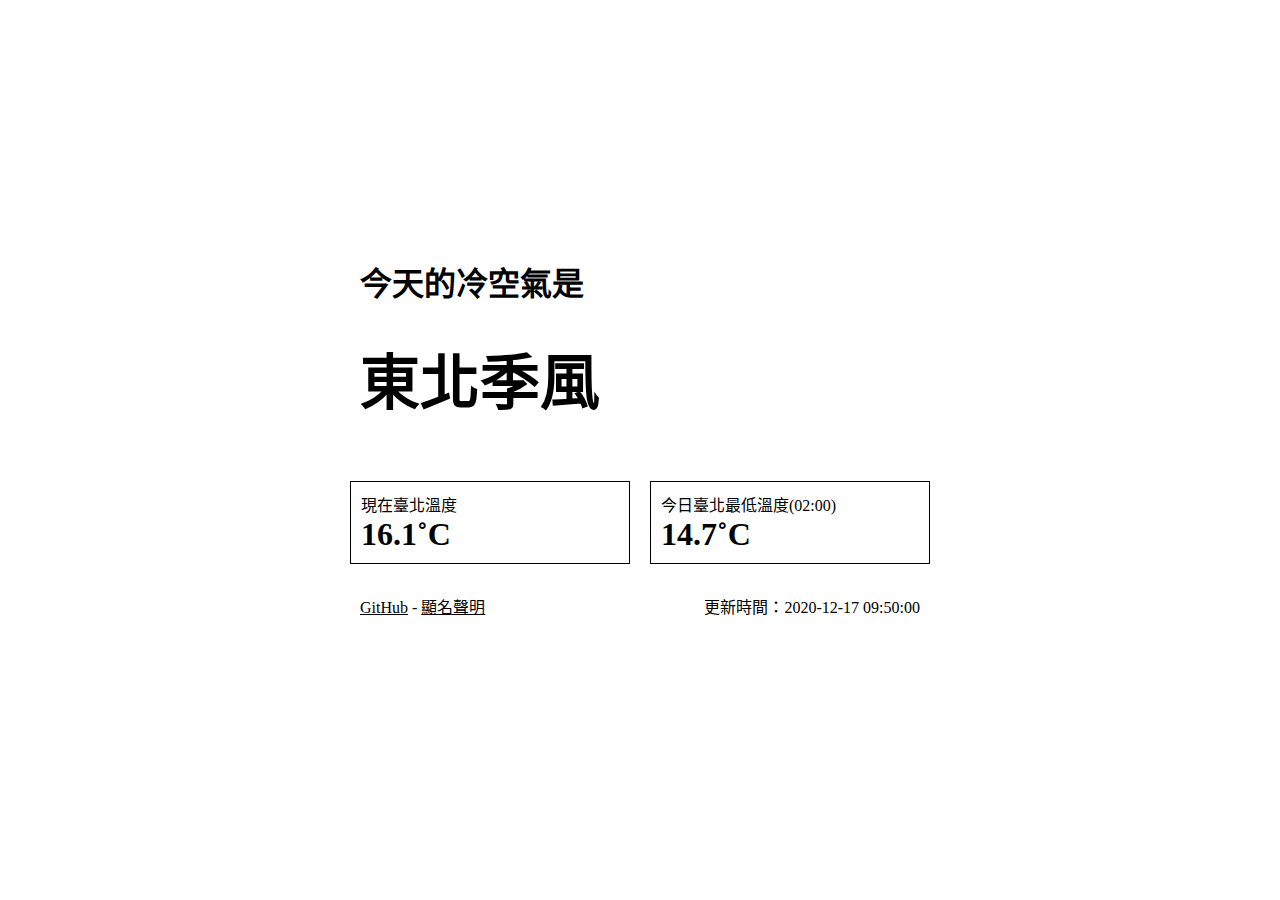
==== index.html @ 5db8e664 "deploy: 30b29ac4075a562ea4a713000a35d78866d34e83" ====
<!DOCTYPE html>
<html lang="zh-tw">
<head>
    <title>今天的冷空氣是？</title>
    <meta charset="utf-8">
    <meta name="viewport" content="width=device-width, initial-scale=1">
    <meta name="description" content="看看今天的冷空氣強度多強">
    <link rel="stylesheet" href="style.css">
</head>
<body>
    <div class="content">
        <div class="result">
            <h1 id="result-1">今天的冷空氣是</h1>
            <h2 id="result-2">東北季風</h2>
        </div>
        <div class="temp">
            <div class="temp-item">
                <span class="temp-title">現在臺北溫度</span>
                <span class="temp-text" id="current-temp">16.1</span>
            </div>
            <div class="temp-item">
                <span class="temp-title">今日臺北最低溫度<span id="min-temp-time">02:00</span></span>
                <span class="temp-text" id="min-temp">14.7</span>
            </div>
        </div>
        <div class="footer">
            <div class="footer-item">
                <a href="https://github.com/vrabe/coldnessTW">GitHub</a> - 
                <a href="attributionStatement.txt">顯名聲明</a>
            </div>
            <div class="footer-item footer-right">
                <span id="update-time">2020-12-17 09:50:00</span>
            </div>
        </div>
    </div>
</body>
</html>
---- style.css ----
body {
    display: flex;
    align-items: center;
    justify-content: center;
    min-height: 100vh;
}

body,html {
    margin: 0;
    padding: 0;
}

a {
    color: #000;
}

.content {
    flex: 1;
    max-width: 600px;
    padding: 20px;
}

.result {
    margin: 20px;
}

#result-1 {
    line-height: 0;
    font-size: 32px;
}

#result-2 {
    font-size: 60px;
}

.temp {
    display: flex;
}

.temp-item {
    flex: 1;
    padding: 10px;
    margin: 10px;
    border: 1px solid #000;
}

.temp-item span {
    display: block;
}

#min-temp-time {
    display: inline;
}

#min-temp-time::before {
    content: "(";
}

#min-temp-time::after {
    content: ")";
}

.temp-text {
    font-size: 32px;
    font-weight: bold;
}

.temp-text::after {
    content: "˚C";
}

.footer {
    margin: 20px;
    display: flex;
}

.footer-item {
    flex: 1;
}

.footer-right {
    text-align: right;
}

#update-time::before {
    content: "更新時間：";
}

@media all and (max-width: 540px) {
    .temp {
        flex-direction: column;
    }

    #result-1 {
        font-size: 28px;
    }

    #result-2 {
        font-size: 40px;
    }
}

@media all and (max-width: 600px) {
    .footer {
        flex-direction: column;
    }
}
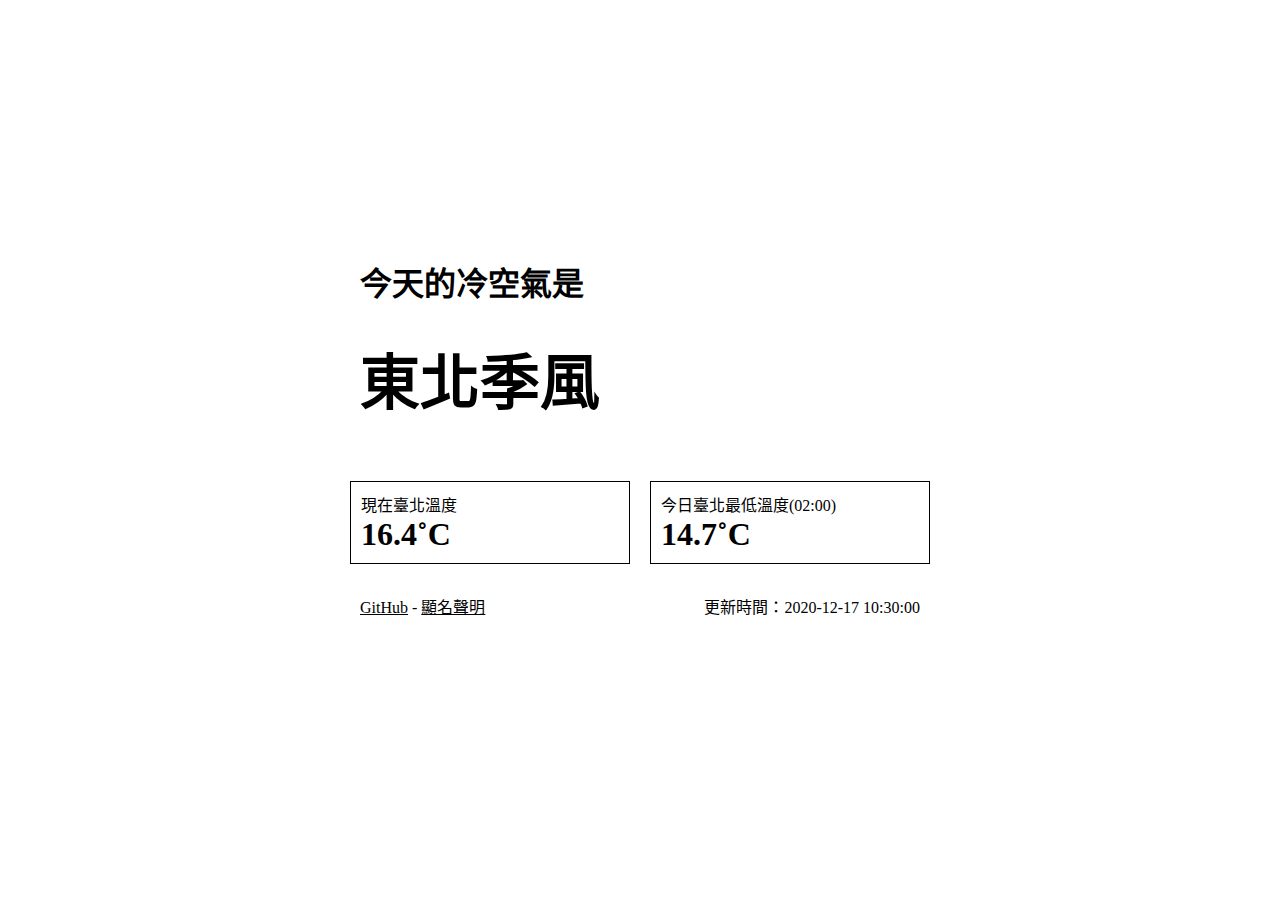
==== commit f7183f30: "deploy: 30b29ac4075a562ea4a713000a35d78866d34e83" ====
--- a/index.html
+++ b/index.html
@@ -16,7 +16,7 @@
         <div class="temp">
             <div class="temp-item">
                 <span class="temp-title">現在臺北溫度</span>
-                <span class="temp-text" id="current-temp">16.1</span>
+                <span class="temp-text" id="current-temp">16.4</span>
             </div>
             <div class="temp-item">
                 <span class="temp-title">今日臺北最低溫度<span id="min-temp-time">02:00</span></span>
@@ -29,7 +29,7 @@
                 <a href="attributionStatement.txt">顯名聲明</a>
             </div>
             <div class="footer-item footer-right">
-                <span id="update-time">2020-12-17 09:50:00</span>
+                <span id="update-time">2020-12-17 10:30:00</span>
             </div>
         </div>
     </div>
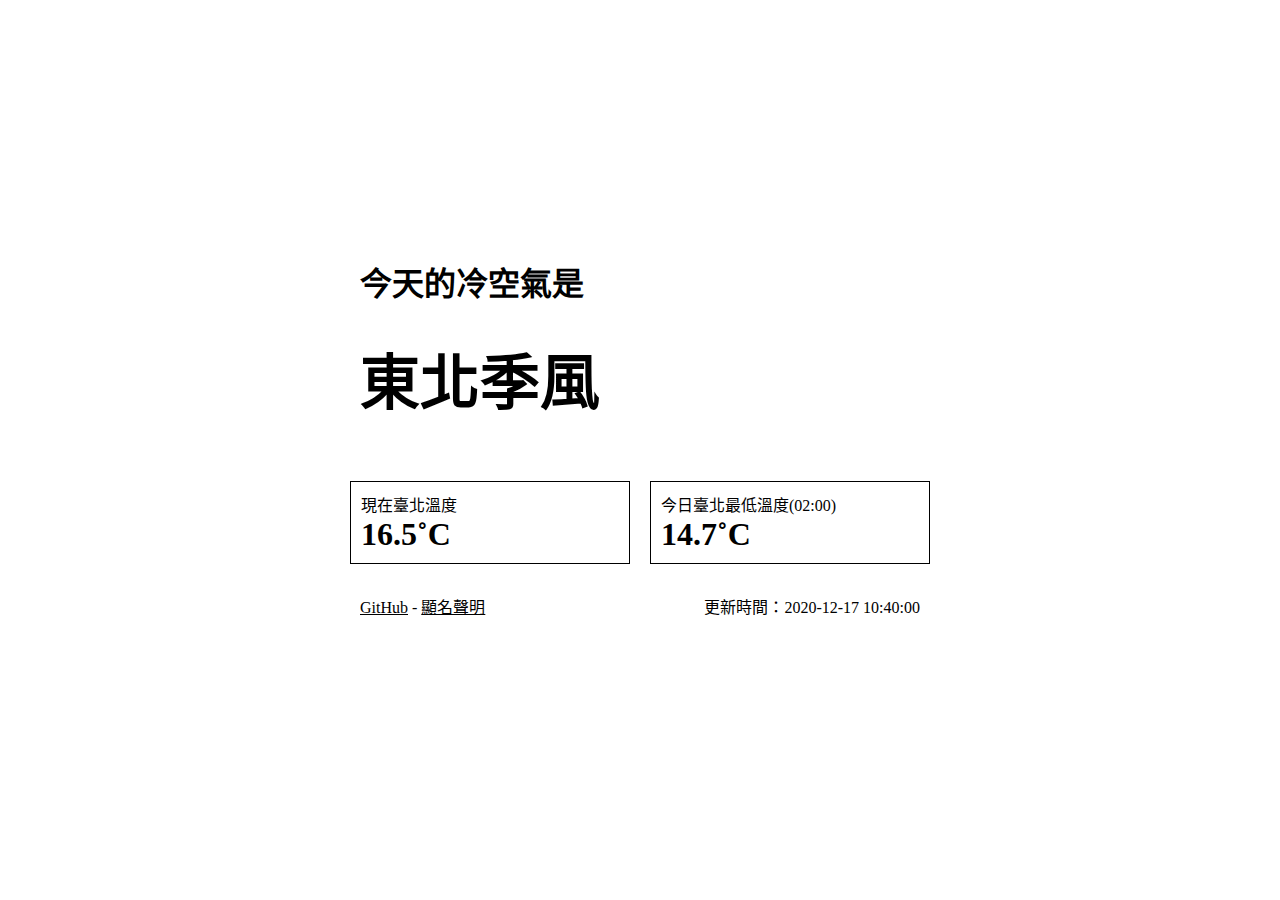
==== commit 8c010fa1: "deploy: 30b29ac4075a562ea4a713000a35d78866d34e83" ====
--- a/index.html
+++ b/index.html
@@ -16,7 +16,7 @@
         <div class="temp">
             <div class="temp-item">
                 <span class="temp-title">現在臺北溫度</span>
-                <span class="temp-text" id="current-temp">16.4</span>
+                <span class="temp-text" id="current-temp">16.5</span>
             </div>
             <div class="temp-item">
                 <span class="temp-title">今日臺北最低溫度<span id="min-temp-time">02:00</span></span>
@@ -29,7 +29,7 @@
                 <a href="attributionStatement.txt">顯名聲明</a>
             </div>
             <div class="footer-item footer-right">
-                <span id="update-time">2020-12-17 10:30:00</span>
+                <span id="update-time">2020-12-17 10:40:00</span>
             </div>
         </div>
     </div>
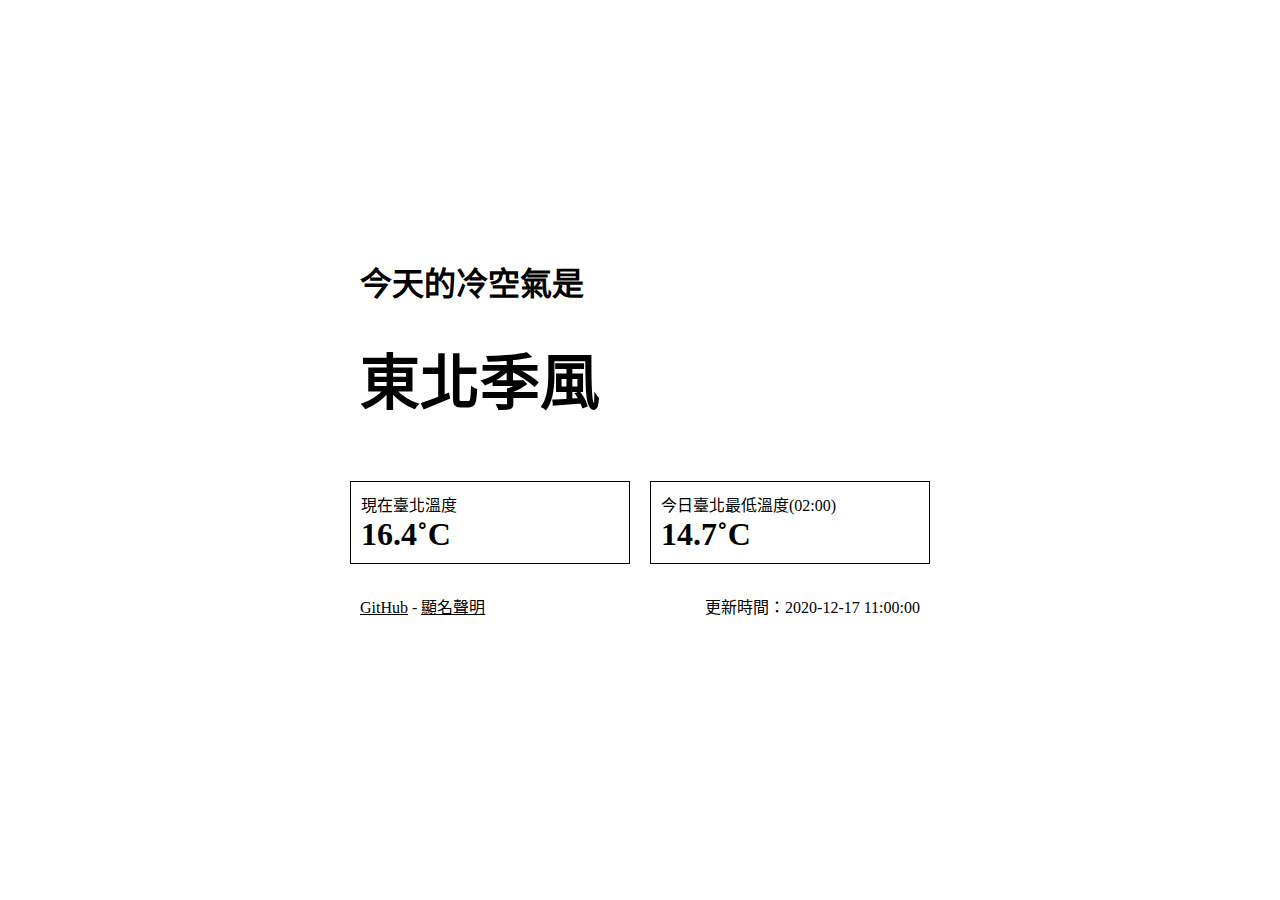
==== commit 570f1b45: "deploy: 30b29ac4075a562ea4a713000a35d78866d34e83" ====
--- a/index.html
+++ b/index.html
@@ -16,7 +16,7 @@
         <div class="temp">
             <div class="temp-item">
                 <span class="temp-title">現在臺北溫度</span>
-                <span class="temp-text" id="current-temp">16.5</span>
+                <span class="temp-text" id="current-temp">16.4</span>
             </div>
             <div class="temp-item">
                 <span class="temp-title">今日臺北最低溫度<span id="min-temp-time">02:00</span></span>
@@ -29,7 +29,7 @@
                 <a href="attributionStatement.txt">顯名聲明</a>
             </div>
             <div class="footer-item footer-right">
-                <span id="update-time">2020-12-17 10:40:00</span>
+                <span id="update-time">2020-12-17 11:00:00</span>
             </div>
         </div>
     </div>
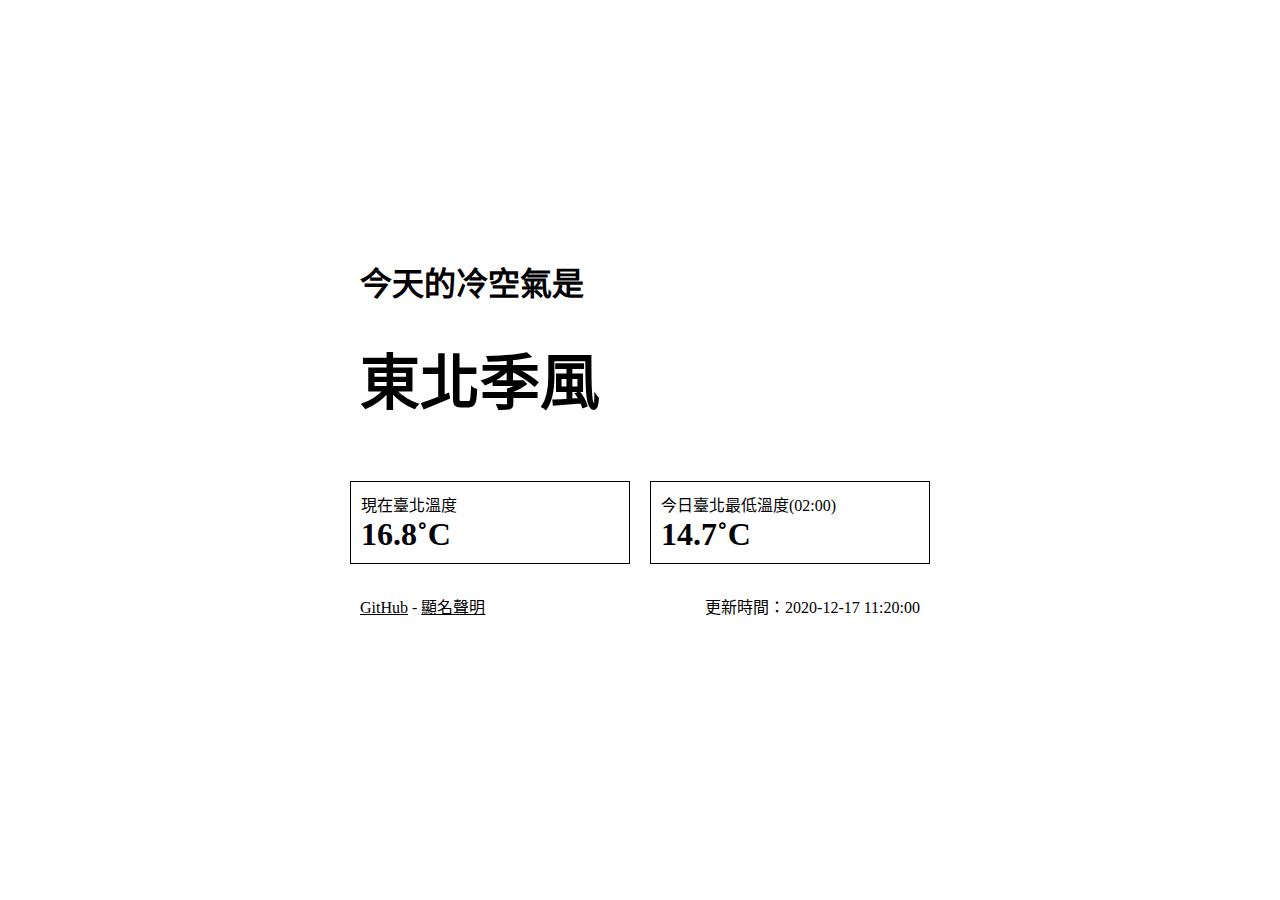
==== commit c4068b18: "deploy: 30b29ac4075a562ea4a713000a35d78866d34e83" ====
--- a/index.html
+++ b/index.html
@@ -16,7 +16,7 @@
         <div class="temp">
             <div class="temp-item">
                 <span class="temp-title">現在臺北溫度</span>
-                <span class="temp-text" id="current-temp">16.4</span>
+                <span class="temp-text" id="current-temp">16.8</span>
             </div>
             <div class="temp-item">
                 <span class="temp-title">今日臺北最低溫度<span id="min-temp-time">02:00</span></span>
@@ -29,7 +29,7 @@
                 <a href="attributionStatement.txt">顯名聲明</a>
             </div>
             <div class="footer-item footer-right">
-                <span id="update-time">2020-12-17 11:00:00</span>
+                <span id="update-time">2020-12-17 11:20:00</span>
             </div>
         </div>
     </div>
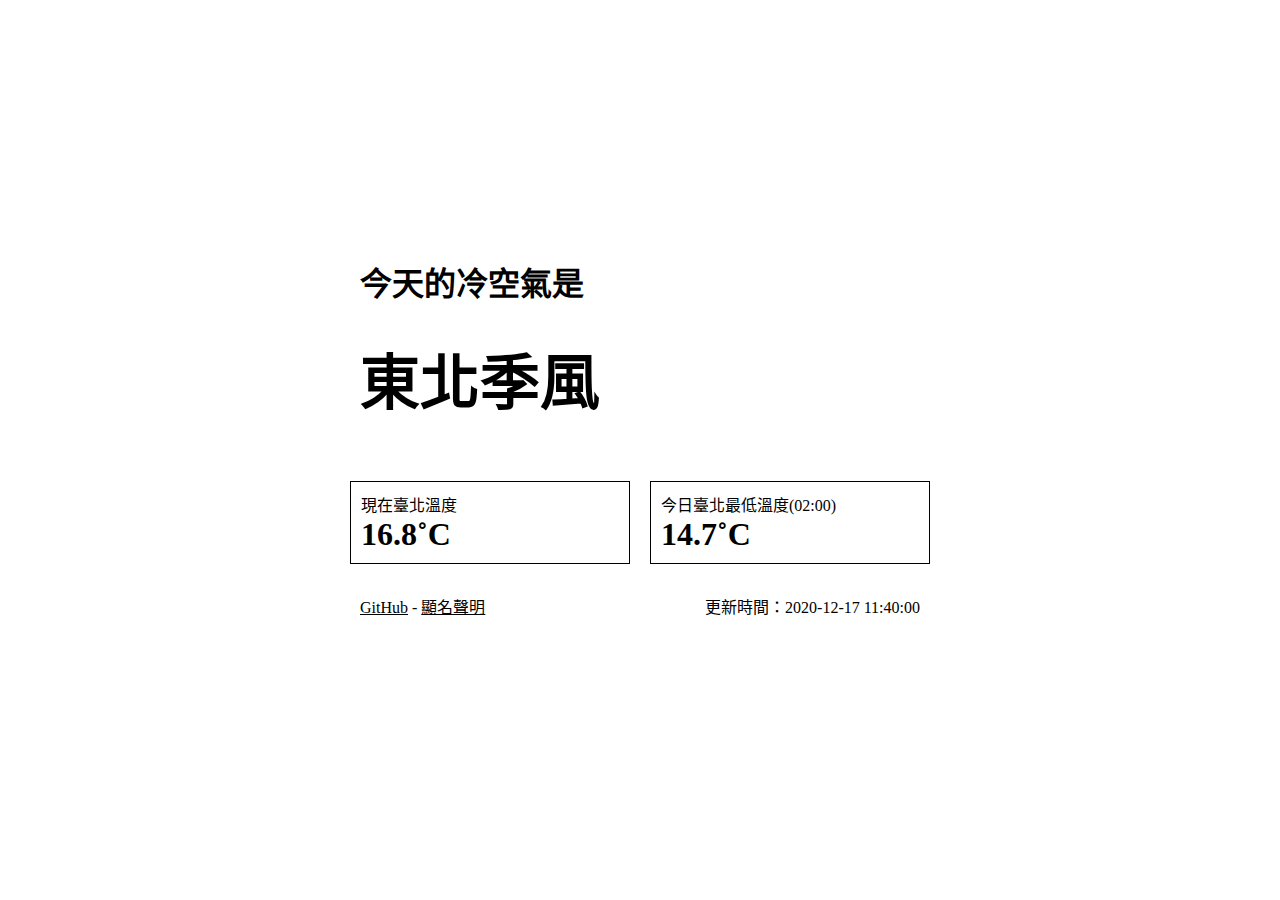
==== commit 418570c0: "deploy: 30b29ac4075a562ea4a713000a35d78866d34e83" ====
--- a/index.html
+++ b/index.html
@@ -29,7 +29,7 @@
                 <a href="attributionStatement.txt">顯名聲明</a>
             </div>
             <div class="footer-item footer-right">
-                <span id="update-time">2020-12-17 11:20:00</span>
+                <span id="update-time">2020-12-17 11:40:00</span>
             </div>
         </div>
     </div>
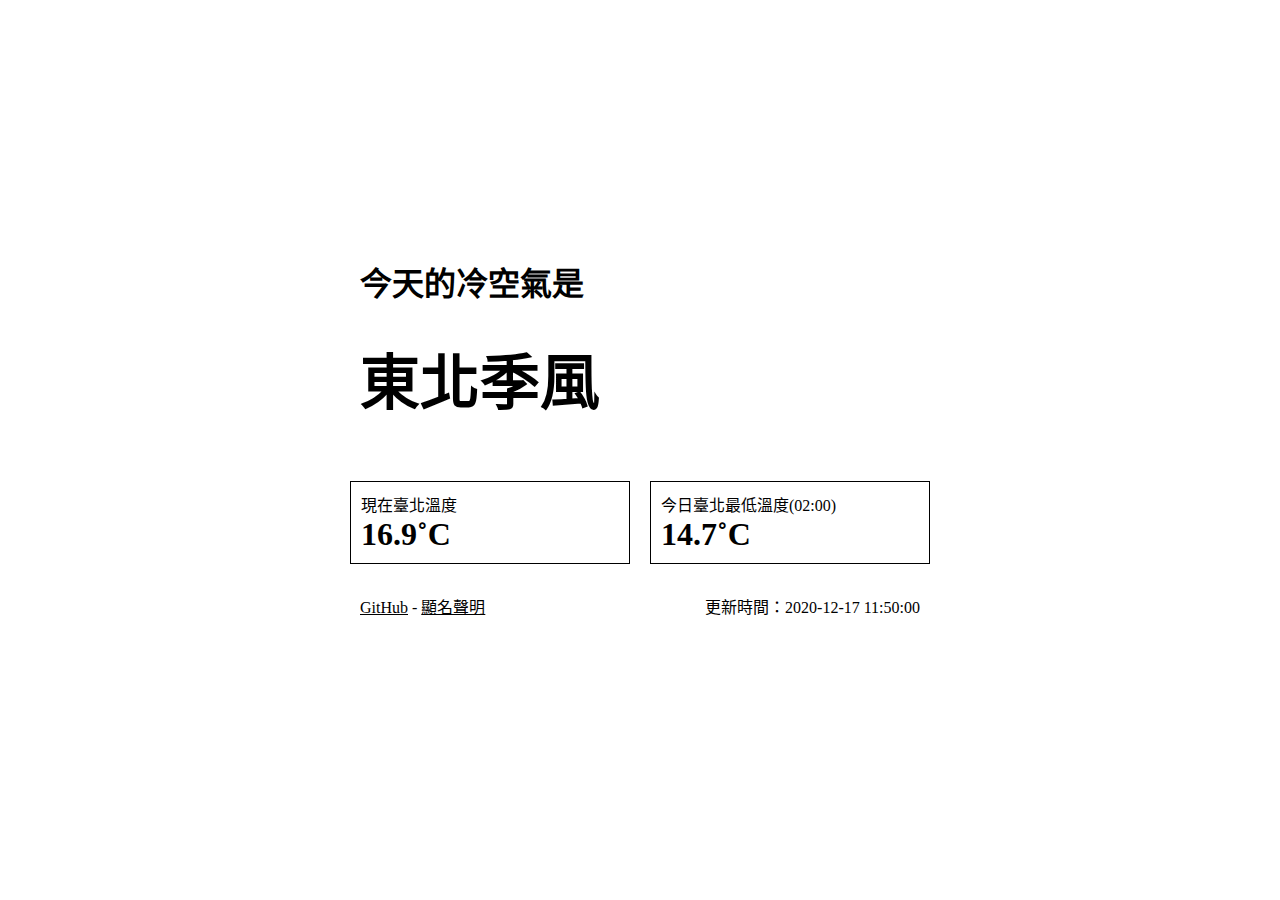
==== commit 58edbfab: "deploy: 30b29ac4075a562ea4a713000a35d78866d34e83" ====
--- a/index.html
+++ b/index.html
@@ -16,7 +16,7 @@
         <div class="temp">
             <div class="temp-item">
                 <span class="temp-title">現在臺北溫度</span>
-                <span class="temp-text" id="current-temp">16.8</span>
+                <span class="temp-text" id="current-temp">16.9</span>
             </div>
             <div class="temp-item">
                 <span class="temp-title">今日臺北最低溫度<span id="min-temp-time">02:00</span></span>
@@ -29,7 +29,7 @@
                 <a href="attributionStatement.txt">顯名聲明</a>
             </div>
             <div class="footer-item footer-right">
-                <span id="update-time">2020-12-17 11:40:00</span>
+                <span id="update-time">2020-12-17 11:50:00</span>
             </div>
         </div>
     </div>
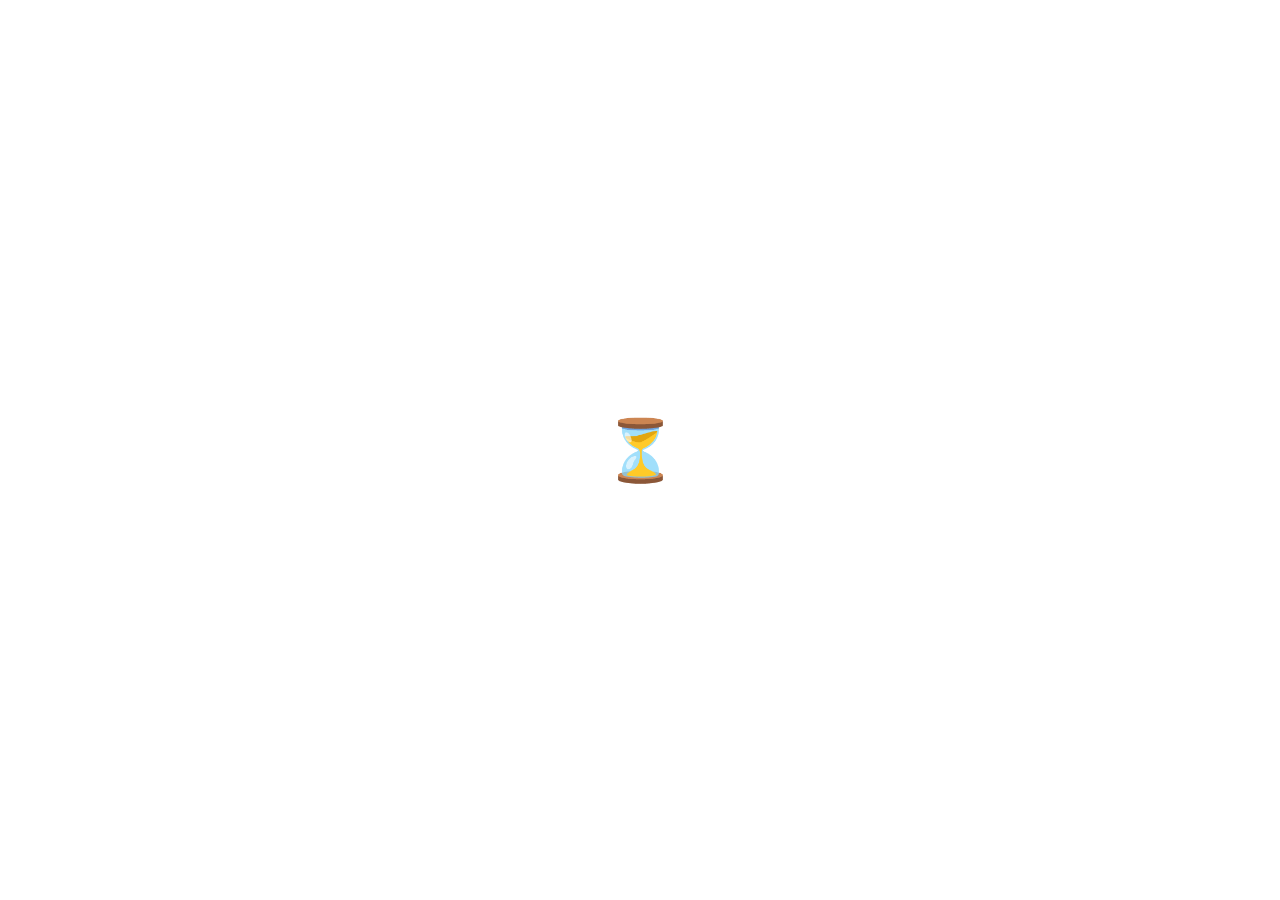
==== commit 4e10eb83: "deploy: 4073a8ddd650426f2d6bc8c08675443e3386f06e" ====
--- a/index.html
+++ b/index.html
@@ -5,33 +5,40 @@
     <meta charset="utf-8">
     <meta name="viewport" content="width=device-width, initial-scale=1">
     <meta name="description" content="看看今天的冷空氣強度多強">
+    <link rel="dns-prefetch" href="https://api.coldness.vrabe.tw">
+    <link rel="preconnect" href="https://api.coldness.vrabe.tw">
     <link rel="stylesheet" href="style.css">
 </head>
 <body>
+    <div id="loading-mask">
+        <div class="loading-icon">⏳</div>
+    </div>
     <div class="content">
         <div class="result">
             <h1 id="result-1">今天的冷空氣是</h1>
-            <h2 id="result-2">東北季風</h2>
+            <h2 id="result-2"></h2>
         </div>
         <div class="temp">
             <div class="temp-item">
                 <span class="temp-title">現在臺北溫度</span>
-                <span class="temp-text" id="current-temp">16.9</span>
+                <span class="temp-text" id="current-temp"></span>
             </div>
             <div class="temp-item">
-                <span class="temp-title">今日臺北最低溫度<span id="min-temp-time">02:00</span></span>
-                <span class="temp-text" id="min-temp">14.7</span>
+                <span class="temp-title">今日臺北最低溫度<span id="min-temp-time"></span></span>
+                <span class="temp-text" id="min-temp"></span>
             </div>
         </div>
         <div class="footer">
             <div class="footer-item">
+                <a href="javascript:update()" id="update">更新</a> -
                 <a href="https://github.com/vrabe/coldnessTW">GitHub</a> - 
                 <a href="attributionStatement.txt">顯名聲明</a>
             </div>
             <div class="footer-item footer-right">
-                <span id="update-time">2020-12-17 11:50:00</span>
+                <span id="update-time"></span>
             </div>
         </div>
     </div>
+    <script src="index.js"></script>
 </body>
 </html>--- a/style.css
+++ b/style.css
@@ -12,6 +12,23 @@
 
 a {
     color: #000;
+}
+
+#loading-mask {
+    background-color: white;
+    height: 100%;
+    left: 0;
+    position: fixed;
+    top: 0;
+    width: 100%;
+    z-index: 9999;
+    display: flex;
+    align-items: center;
+    justify-content: center;
+}
+
+.loading-icon {
+    font-size: 60px;
 }
 
 .content {
